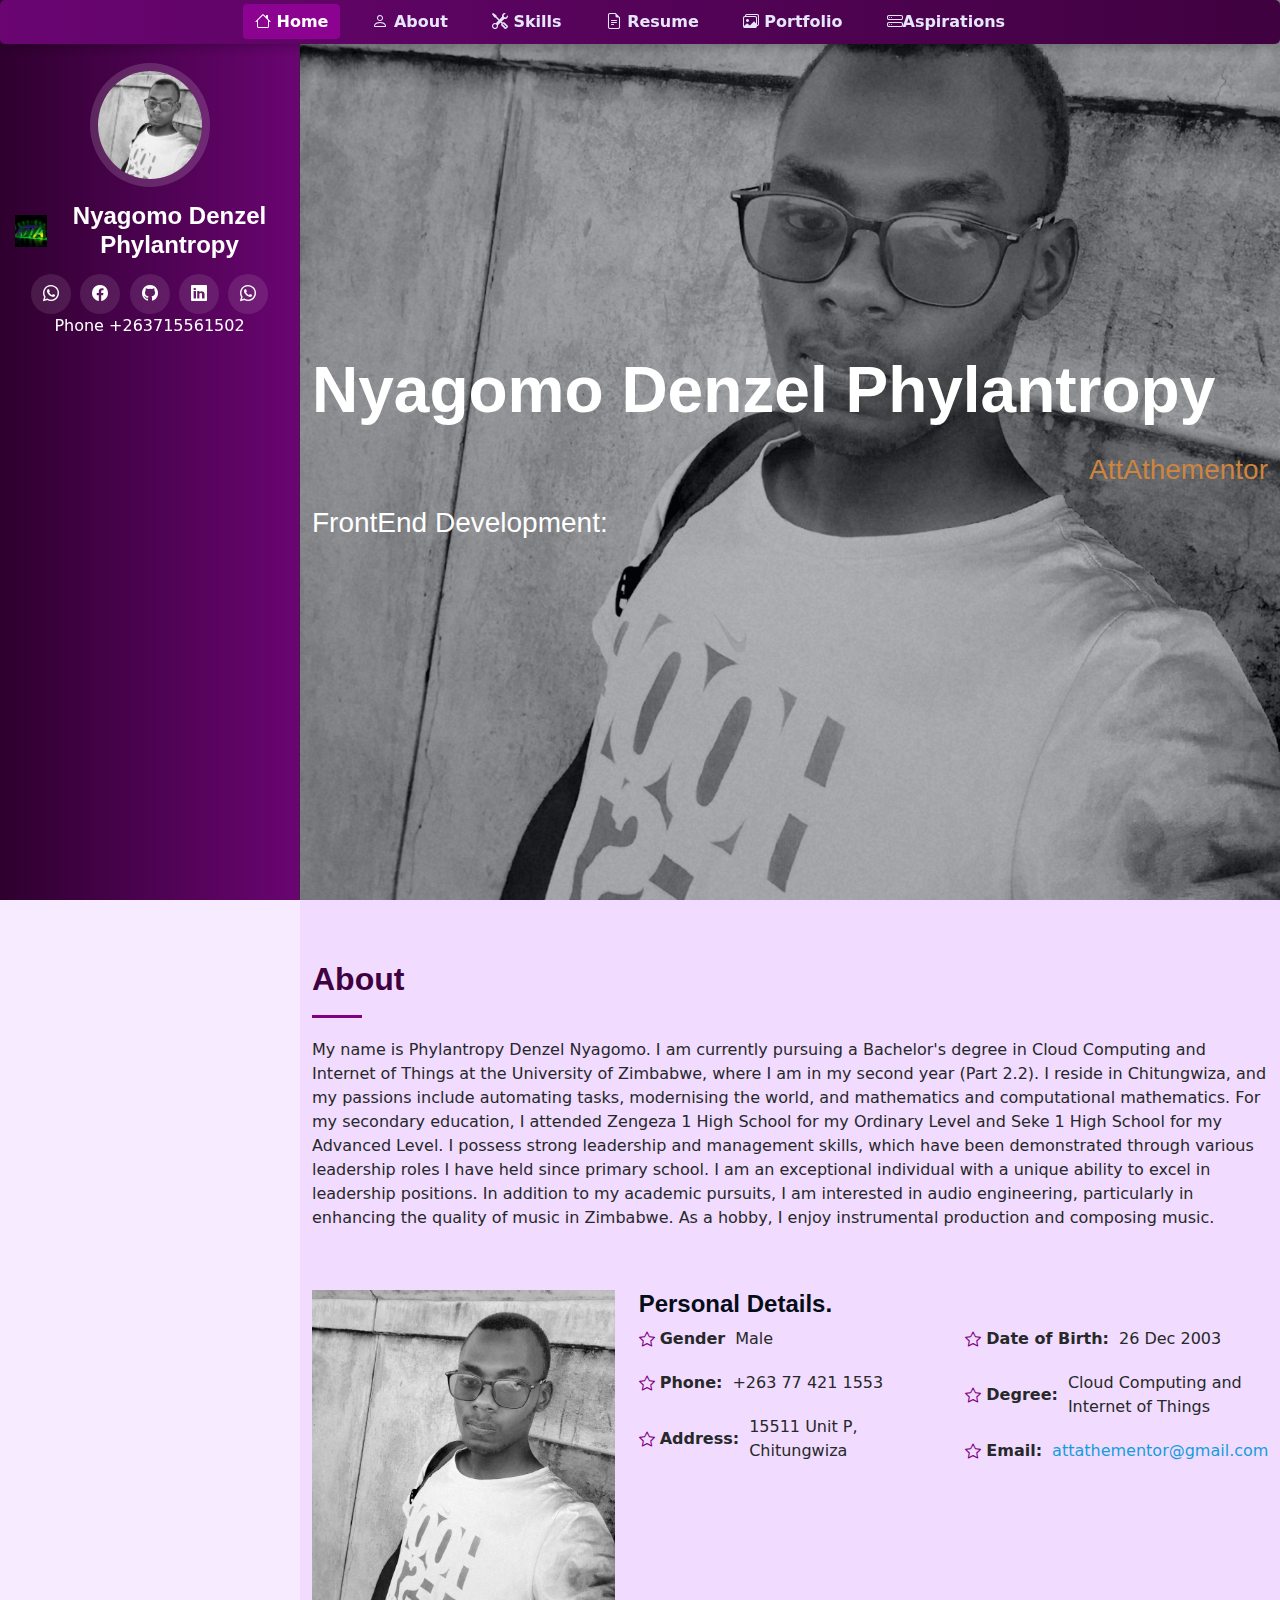
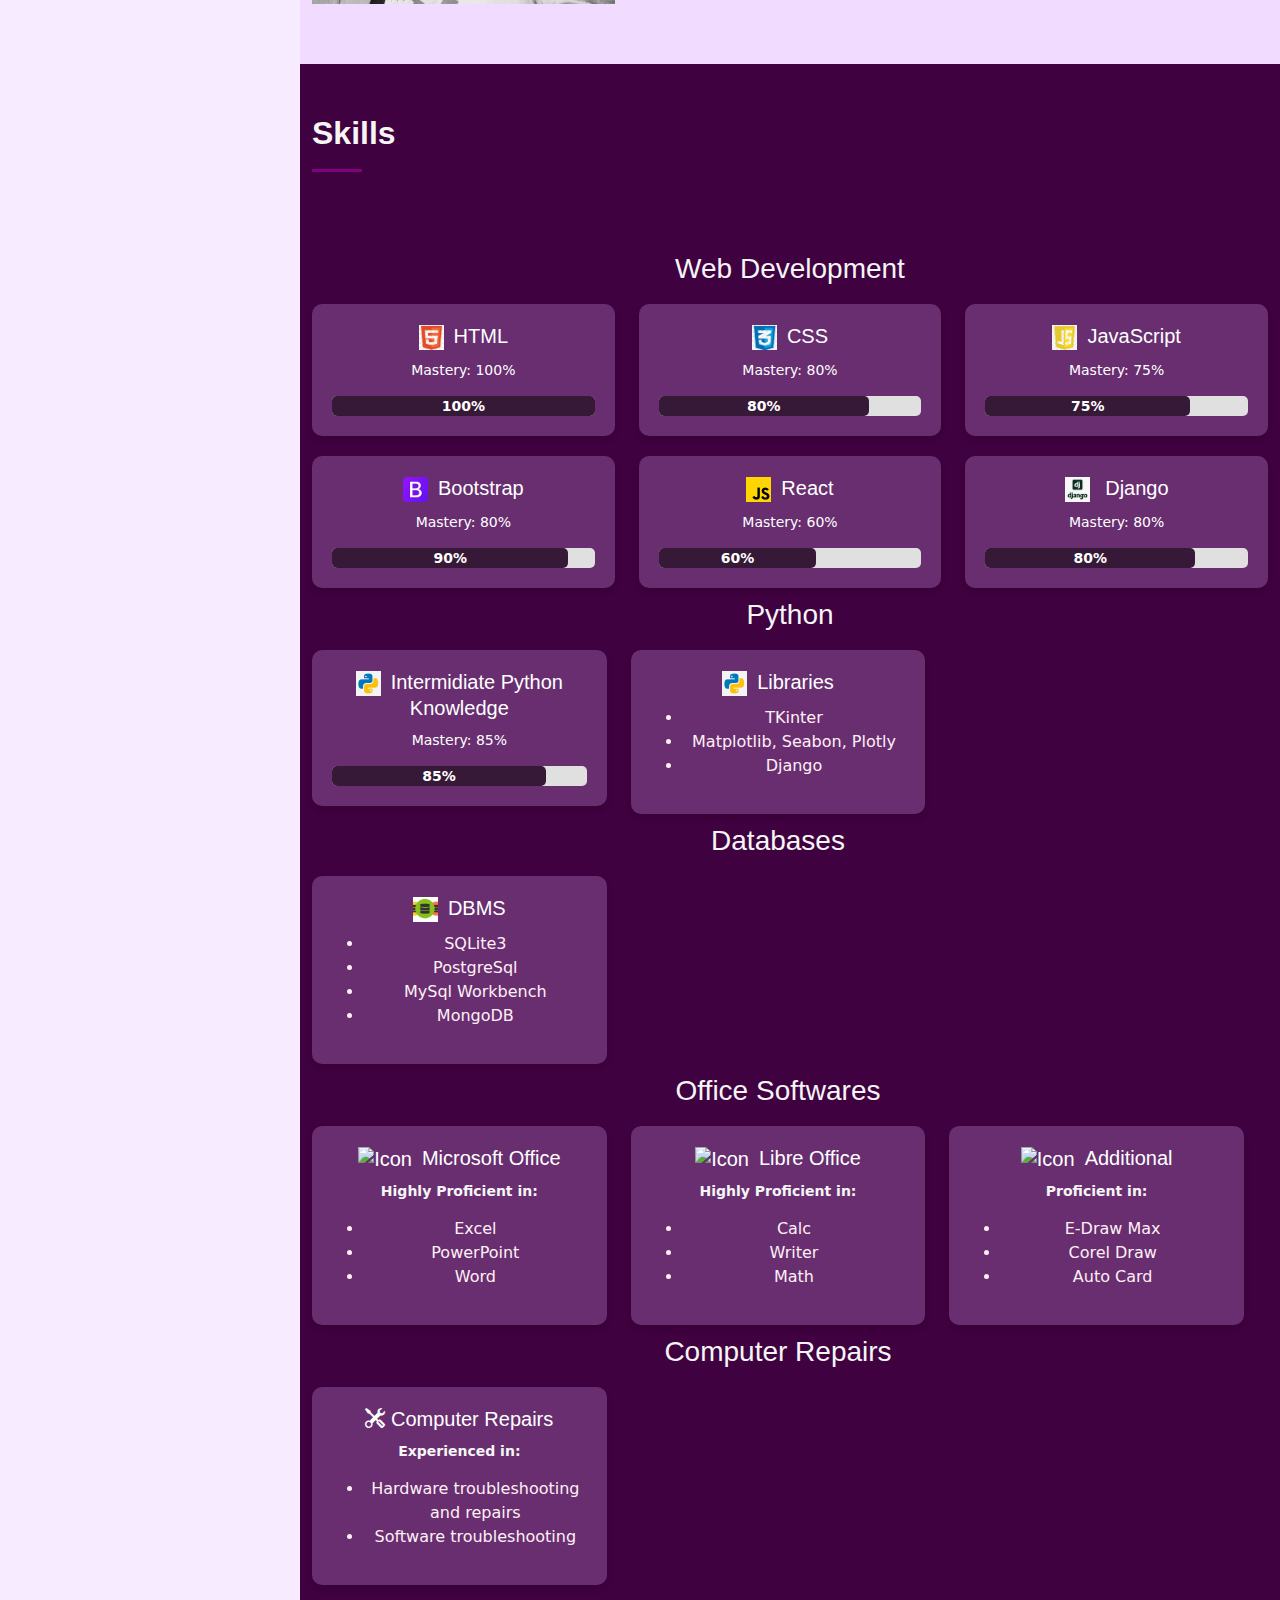
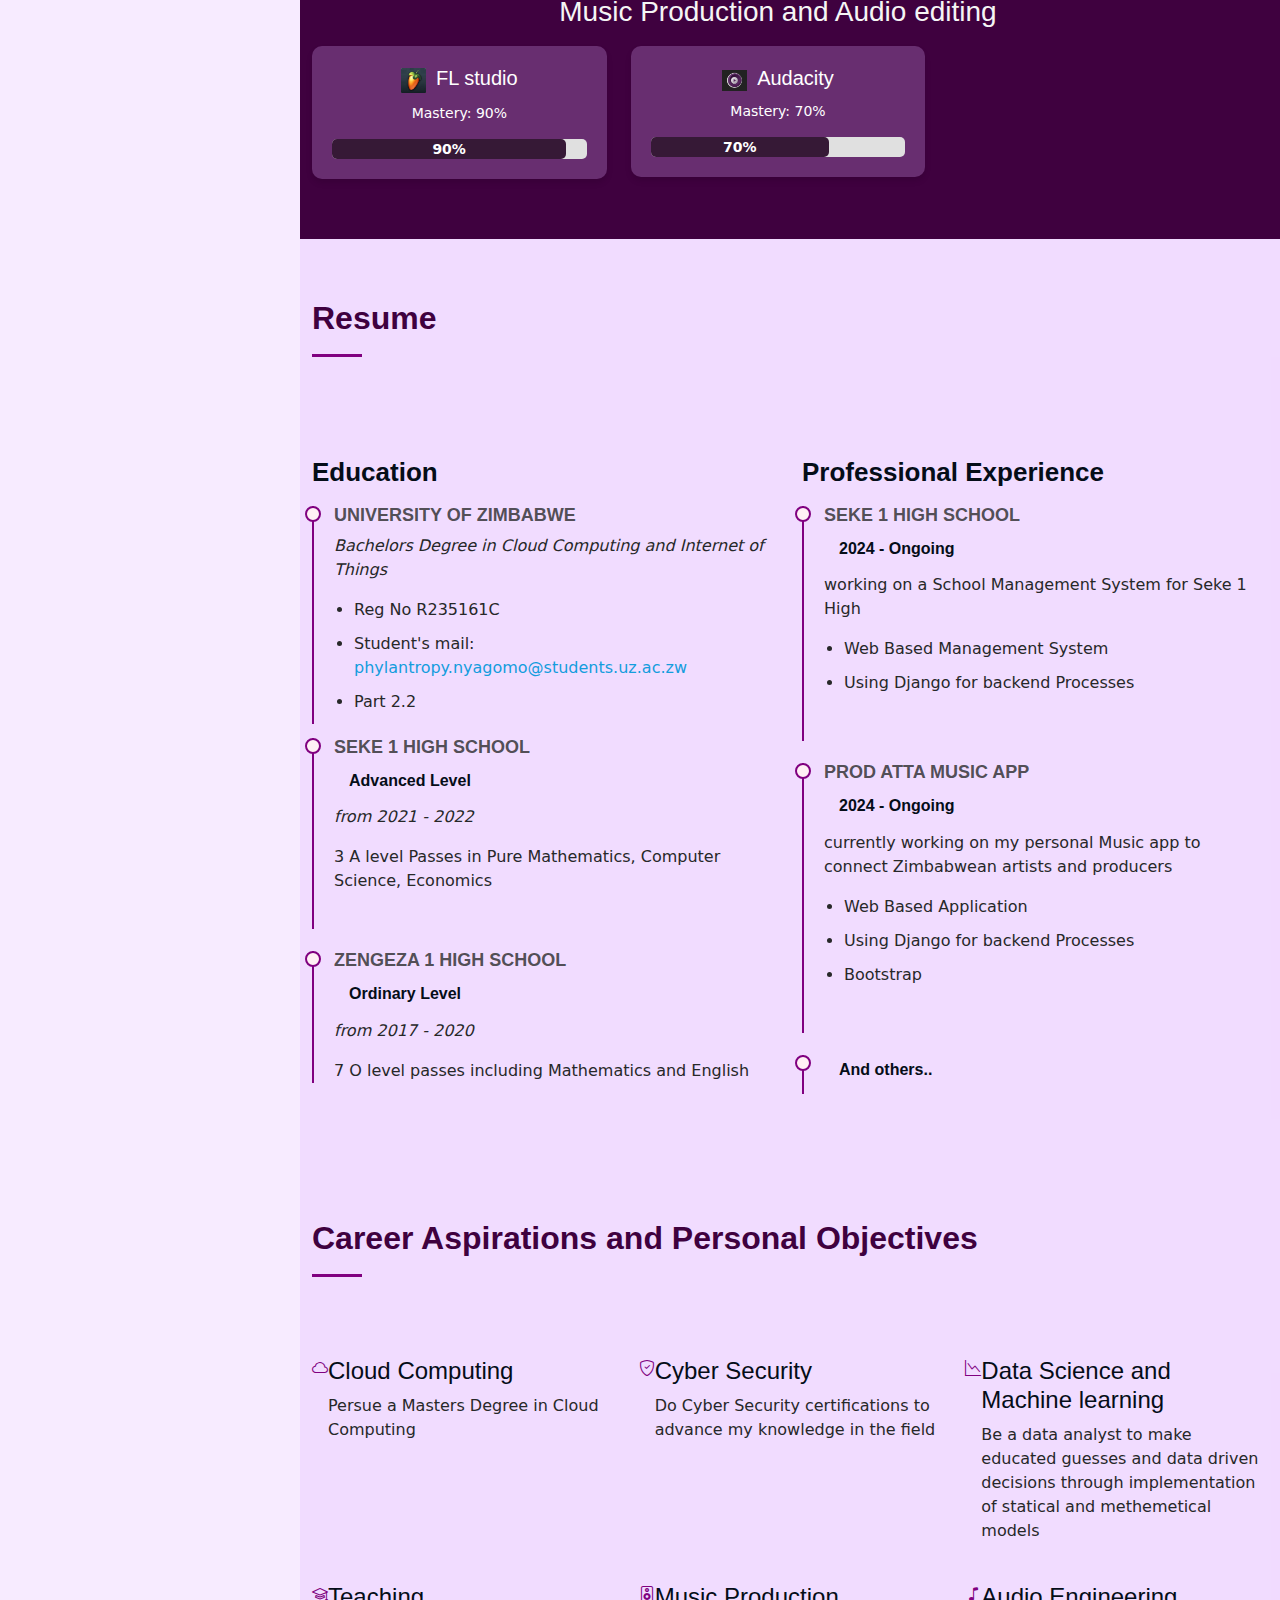
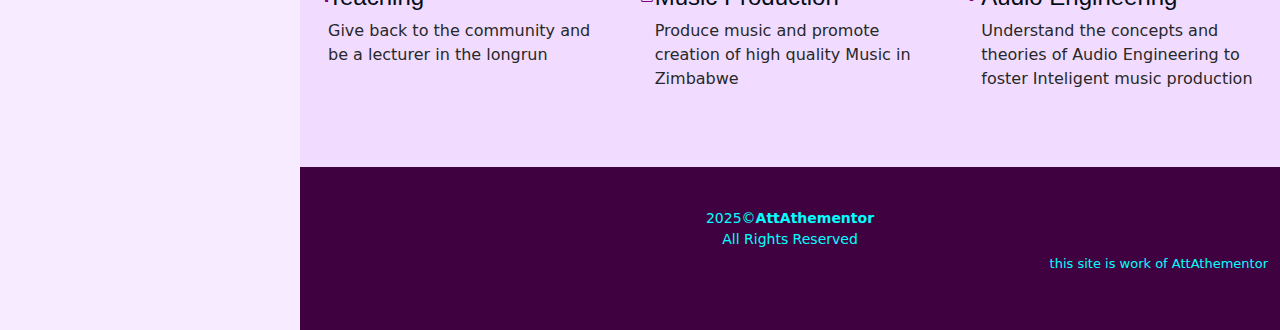
==== index.html @ 4ac1fe13 "Add files via upload" ====
<!DOCTYPE html>
<html lang="en">

<head>
  <meta charset="utf-8">
  <meta content="width=device-width, initial-scale=1.0" name="viewport">
  <title>AttAthementor</title>
  <meta content="" name="description">
  <meta content="" name="keywords">

  <!-- Favicons -->
  <link href="assets/img/favicon.png" rel="icon">
  <link href="assets/img/apple-touch-icon.png" rel="apple-touch-icon">

  
  <!-- Vendor CSS Files -->
  <link href="assets/vendor/bootstrap/css/bootstrap.min.css" rel="stylesheet">
  <link href="assets/vendor/bootstrap-icons/bootstrap-icons.css" rel="stylesheet">
  <link href="assets/vendor/aos/aos.css" rel="stylesheet">
  <link href="assets/vendor/glightbox/css/glightbox.min.css" rel="stylesheet">
  <link href="assets/vendor/swiper/swiper-bundle.min.css" rel="stylesheet">

  <!-- Main CSS File -->
  <link href="assets/css/main.css" rel="stylesheet">
   <link href="assets/css/attaStyle.css" rel="stylesheet"> 

</head>
<nav>
  <nav class="navbar">
    <ul>
        <li><a href="#hero" class="active"><i class="bi bi-house navicon"></i> Home</a></li>
        <li><a href="#about"><i class="bi bi-person navicon"></i> About</a></li>
        <li><a href="#skills"><i class="bi bi-tools"></i> Skills</a></li>
        <li><a href="#resume"><i class="bi bi-file-earmark-text navicon"></i> Resume</a></li>
        <li><a href="#portfolio"><i class="bi bi-images navicon"></i> Portfolio</a></li>
        <li><a href="#goals"><i class="bi bi-hdd-stack navicon"></i>Aspirations</a></li>
    </ul>
</nav>
</nav>
<body class="index-page">

  <header id="header" class="header dark-background d-flex flex-column">
    <br> <br>
    <i class="header-toggle d-xl-none bi bi-list"></i>

    <div class="profile-img">
      <img src="assets/img/my-profile-img.jpg" alt="" class="img-fluid rounded-circle">
    </div>

    <a href="index.html" class="logo d-flex align-items-center justify-content-center">
        <img src="assets/img/logo.png" alt=""> 

      <h1 class="sitename" style="text-align: center;">Nyagomo Denzel Phylantropy</h1>
    </a>

    <div class="social-links text-center">
      <a href="https://wa.me/+263774211553" class="whatsapp"><i class="bi bi-whatsapp"></i></a>
      <a href="#" class="facebook"><i class="bi bi-facebook"></i></a>
      <a href="#" class="github"><i class="bi bi-github"></i></a>
      <a href="#" class="linkedin"><i class="bi bi-linkedin"></i></a>
      <a href="https://wa.me/+263715561502" class="whatsapp"><i class="bi bi-whatsapp"></i></a>
      <p>Phone +263715561502</p>
    </div>

 

  </header>

  <main class="main">

    <!-- Hero Section -->
    <section id="hero" class="hero section dark-background">

      <img src="assets/img/Bg.jpg" alt="" data-aos="fade-in" class="">

      <div class="container" data-aos="fade-up" data-aos-delay="100">
        <h2>Nyagomo Denzel Phylantropy</h2>
        <br><h3 style="text-align:end;"><span id="changeColours"  >AttAthementor</span></h3>
        <div id="skillsContainer"></div>
      </div>

    </section><!-- /Hero Section -->

    <!-- About Section -->
    <section id="about" class="about section">

      <!-- Section Title -->
      <div class="container section-title" data-aos="fade-up">
        <h2>About</h2>
        <span id="myAbout">My name is Phylantropy Denzel Nyagomo. I am currently pursuing a Bachelor's degree in Cloud Computing and Internet of Things at the University of Zimbabwe, where I am in my second year (Part 2.2). I reside in Chitungwiza, and my passions include automating tasks, modernising the world, and mathematics and computational mathematics.
          For my secondary education, I attended Zengeza 1 High School for my Ordinary Level and Seke 1 High School for my Advanced Level. I possess strong leadership and management skills, which have been demonstrated through various leadership roles I have held since primary school. I am an exceptional individual with a unique ability to excel in leadership positions.
          In addition to my academic pursuits, I am interested in audio engineering, particularly in enhancing the quality of music in Zimbabwe. As a hobby, I enjoy  instrumental production and composing music.
        </span>
           
      </div><!-- End Section Title -->

      <div class="container" data-aos="fade-up" data-aos-delay="100">

        <div class="row gy-4 justify-content-center">
          <div class="col-lg-4">
            <img src="assets/img/my-profile-img.jpg" class="img-fluid" alt="">
          </div>
          <div class="col-lg-8 content">
            <h2>Personal Details.</h2>
        
            <div class="row">
              <div class="col-lg-6">
                <ul>
                  <li><i class="bi bi-star"  style="color:purple"></i> <strong>Gender</strong> <span>Male</span></li>
                  <li><i class="bi bi-star"  style="color:purple"></i> <strong>Phone:</strong> <span>+263 77 421 1553</span></li>
                  <li><i class="bi bi-star"  style="color:purple"></i> <strong>Address:</strong> <span>15511 Unit P, Chitungwiza</span></li>
                </ul>
              </div>
              <div class="col-lg-6">
                <ul>
                  <li><i class="bi bi-star"  style="color:purple"></i> <strong>Date of Birth:</strong> <span>26 Dec 2003</span></li>
                  <li><i class="bi bi-star"  style="color:purple"></i> <strong>Degree:</strong> <span>Cloud Computing and Internet of Things</span></li>
                  <li><i class="bi bi-star"  style="color:purple"></i> <strong>Email:</strong> <a href="maiilto:attathementor@gmail.com">attathementor@gmail.com</a></li>
     
                </ul>
              </div>
            </div>

          </div>
        </div>

      </div>

    </section><!-- /About Section -->

    
    <!-- Skills Section -->
    <section id="skills" class="skills section light-background">
      <!-- Section Title -->
      <div class="container section-title">
        <h2>Skills</h2>
      </div>
      
    
      <div class="container skills-content">
        <h3>Web Development</h3>
        <div class="row">
          <div class="col-lg-4">
            <div class="skill-card" data-skill="HTML">
              <h3><img src="assets/img/icon/HTML.png" alt="Icon" class="skill-icon">HTML</h3>
              <p>Mastery: 100%</p>
              <div class="progress-container">
                <div class="progress-bar" style="width: 100%;">
                  <span class="progress-text">100%</span>
                </div>
              </div>
            </div>
          </div>
    
          <div class="col-lg-4">
            <div class="skill-card" data-skill="CSS">
              <h3><img src="assets/img/icon/CSS.png" alt="Icon" class="skill-icon">CSS</h3>
              <p>Mastery: 80%</p>
              <div class="progress-container">
                <div class="progress-bar" style="width: 80%;">
                  <span class="progress-text">80%</span>
                </div>
              </div>
            </div>
          </div>
    
          <div class="col-lg-4">
            <div class="skill-card" data-skill="JavaScript">
              <h3><img src="assets/img/icon/JS WEB.png" alt="Icon" class="skill-icon">JavaScript</h3>
              <p>Mastery: 75%</p>
              <div class="progress-container">
                <div class="progress-bar" style="width: 78%;">
                  <span class="progress-text">75%</span>
                </div>
              </div>
            </div>
          </div>
    

          <div class="col-lg-4">
            <div class="skill-card" data-skill="CSS">
              <h3><img src="assets/img/icon/bootstrap.png" alt="Icon" class="skill-icon">Bootstrap</h3>
              <p>Mastery: 80%</p>
              <div class="progress-container">
                <div class="progress-bar" style="width: 90%;">
                  <span class="progress-text">90%</span>
                </div>
              </div>
            </div>
          </div>
    
          <div class="col-lg-4">
            <div class="skill-card" data-skill="JavaScript">
              <h3><img src="assets/img/icon/Javascript Icons, Logos, Symbols – Free Download PNG, SVG.png" alt="Icon" class="skill-icon">React</h3>
              <p>Mastery: 60%</p>
              <div class="progress-container">
                <div class="progress-bar" style="width: 60%;">
                  <span class="progress-text">60%</span>
                </div>
              </div>
            </div>
          </div>

          <div class="col-lg-4">
            <div class="skill-card" data-skill="CSS">
              <h3><img src="assets/img/icon/Django Icons Sticker.jpg" alt="Icon" class="skill-icon"> Django</h3>
              <p>Mastery: 80%</p>
              <div class="progress-container">
                <div class="progress-bar" style="width: 80%;">
                  <span class="progress-text">80%</span>
                </div>
              </div>
            </div>
          </div>
          <h3>Python</h3>
        <div class="row">
          <div class="col-lg-4">
            <div class="skill-card" data-skill="HTML">
              <h3><img src="assets/img/icon/HD Python Logo Symbol Transparent PNG _ Citypng.png" alt="Icon" class="skill-icon">Intermidiate Python Knowledge</h3>
              <p>Mastery: 85%</p>
              <div class="progress-container">
                <div class="progress-bar" style="width: 84%;">
                  <span class="progress-text">85%</span>
                </div>
              </div>
            </div>
          </div>

          <div class="col-lg-4">
            <div class="skill-card" data-skill="HTML">
              <h3><img src="assets/img/icon/HD Python Logo Symbol Transparent PNG _ Citypng.png" alt="Icon" class="skill-icon">Libraries</h3>
              <ul style="color: lavenderblush;">
                <li>TKinter</li>
                <li>Matplotlib, Seabon, Plotly</li>
                <li>Django</li>
              </ul>
            </div>
          </div>
          <br>
          <h3>Databases</h3>

          <div class="col-lg-4">
            <div class="skill-card" data-skill="HTML">
              <h3><img src="assets/img/icon/Databases, MySQL and PostgreSQL _ TCO Blog.jpg" alt="Icon" class="skill-icon">DBMS</h3>
              <ul style="color: lavenderblush;">
                <li>SQLite3</li>
                <li>PostgreSql</li>
                <li>MySql Workbench</li>
                <li>MongoDB</li>
              </ul>
            </div>
          </div>

          <h3>Office Softwares</h3>

          <div class="col-lg-4">
            <div class="skill-card" data-skill="HTML">
              <h3><img src="assets/img/icon/" alt="Icon" class="skill-icon">Microsoft Office</h3>
              <p style="color:whitesmoke"><strong>Highly Proficient in:</strong></p>
              <ul style="color: lavenderblush;">
                <li>Excel</li>
                <li>PowerPoint</li>
                <li>Word</li>
              </ul>
            </div>
          </div>

          <div class="col-lg-4">
            <div class="skill-card" data-skill="HTML">
              <h3><img src="assets/img/icon/" alt="Icon" class="skill-icon">Libre Office</h3>
              <p style="color:whitesmoke"><strong>Highly Proficient in:</strong></p>
              <ul style="color: lavenderblush;">
                <li>Calc</li>
                <li>Writer</li>
                <li>Math</li>

              </ul>
            </div>
          </div>

          <div class="col-lg-4">
            <div class="skill-card" data-skill="HTML">
              <h3><img src="assets/img/icon/" alt="Icon" class="skill-icon">Additional</h3>
              <p style="color:whitesmoke"><strong>Proficient in:</strong></p>
              <ul style="color: lavenderblush;">
                <li>E-Draw Max</li>
                <li>Corel Draw</li>
                <li>Auto Card</li>

              </ul>
            </div>
          </div>
          <h3>Computer Repairs</h3>

          <div class="col-lg-4">
            <div class="skill-card" data-skill="HTML">
              <h3><i style="color:white" class="bi bi-tools"></i> Computer Repairs</h3>
              <p style="color:whitesmoke"><strong>Experienced in:</strong></p>
              <ul style="color: lavenderblush;">
                <li>Hardware troubleshooting and repairs</li>
                <li>Software troubleshooting </li>
                
              </ul>
            </div>
          </div>

          <h3>Music Production and Audio editing</h3>
    
          <div class="col-lg-4">
            <div class="skill-card" data-skill="JavaScript">
              <h3><img src="assets/img/icon/Fl Studio Icon Png.jpg" alt="Icon" class="skill-icon">FL studio</h3>
              <p>Mastery: 90%</p>
              <div class="progress-container">
                <div class="progress-bar" style="width: 92%;">
                  <span class="progress-text">90%</span>
                </div>
              </div>
            </div>
          </div>
    

          <div class="col-lg-4">
            <div class="skill-card" data-skill="CSS">
              <h3><img src="assets/img/icon/MEDIA ICON.png" alt="Icon" class="skill-icon">Audacity</h3>
              <p>Mastery: 70%</p>
              <div class="progress-container">
                <div class="progress-bar" style="width: 70%;">
                  <span class="progress-text">70%</span>
                </div>
              </div>
            </div>
          </div> <br>
        
         
    
        </div>
      </div>

      
    </section>
     <!-- Resume Section -->
     <section id="resume" class="resume section">

      <!-- Section Title -->
      <div class="container section-title" data-aos="fade-up">
        <h2>Resume</h2>  
      </div><!-- End Section Title -->

      <div class="container">

        <div class="row">

          <div class="col-lg-6" data-aos="fade-up" data-aos-delay="100">
            <h3 class="resume-title">Education</h3>

            <div class="resume-item pb-0">
              <h4>University of Zimbabwe</h4>
              <p><em>Bachelors Degree in Cloud Computing and Internet of Things</em></p>
              <ul>
                <li>Reg No R235161C</li>
                <li>Student's mail: <a href="mailto:phylantropy.nyagomo@students.uz.ac.zw">phylantropy.nyagomo@students.uz.ac.zw</a></li>
                <li>Part 2.2</li>
              </ul>
            </div>

            <div class="resume-item">
              <h4>Seke 1 High School</h4>
              <h5>Advanced Level </h5>
              <p><em>from 2021 - 2022</em></p>
              <p>3 A level Passes in Pure Mathematics, Computer Science, Economics</p>  
            </div>
            <br>
            <div class="resume-item">
              <h4>Zengeza 1 High School</h4>
              <h5>Ordinary Level</h5>
              <p><em>from 2017 - 2020</em></p>
              <p>7 O level passes including Mathematics and English</p>
            </div>



          </div>

          <div class="col-lg-6" data-aos="fade-up" data-aos-delay="200">
            <h3 class="resume-title">Professional Experience</h3>
            <div class="resume-item">
              <h4>Seke 1 High School</h4>
              <h5>2024 - Ongoing</h5>
              <p>working on a School Management System for Seke 1 High </p>
              <ul>
                <li>Web Based Management System</li>
                <li>Using Django for backend Processes</li>
              </ul>
            </div> <br>

            <div class="resume-item">
              <h4>Prod AttA Music App</h4>
              <h5>2024 - Ongoing</h5>
              <p> currently working on my personal Music app to connect Zimbabwean artists and producers</p>
              <ul>
                <li>Web Based Application</li>
                <li>Using Django for backend Processes</li>
                <li>Bootstrap</li>
              </ul>
            </div> <br>
            <div class="resume-item">
              <h5>And others..</h5>
            </div>

          </div>

        </div>

      </div>

    </section><!-- /Resume Section -->

    <!-- Portfolio Section -->
    
        <!-- Missing-->

    <!-- /Portfolio Section -->

    <!-- Future Objectives-->
    <section id="goals" class="goals">

      <!-- Section Title -->
      <div class="container section-title" data-aos="fade-up">
        <h2>Career Aspirations and  Personal Objectives</h2>
      </div><!-- End Section Title -->

      <div class="container">

        <div class="row gy-4">

          <div class="col-lg-4 col-md-6 service-item d-flex" data-aos="fade-up" data-aos-delay="100">
            <div class="icon flex-shrink-0"><i style="color:purple" class="bi bi-cloud"></i></div>
            <div>
              <h4 class="title">Cloud Computing</h4>
              <p class="description">Persue a Masters Degree in Cloud Computing</p>
            </div>
          </div>
          <!-- End Service Item -->

          <div class="col-lg-4 col-md-6 service-item d-flex" data-aos="fade-up" data-aos-delay="200">
            <div class="icon flex-shrink-0"><i style="color:purple" class="bi bi-shield-check"></i></div>
            <div>
              <h4 class="title" class="stretched-link">Cyber Security</h4>
              <p class="description">Do Cyber Security certifications to advance my knowledge in the field</p>
            </div>
          </div><!-- End Service Item -->

          <div class="col-lg-4 col-md-6 service-item d-flex" data-aos="fade-up" data-aos-delay="300">
            <div class="icon flex-shrink-0"><i style="color:purple" class="bi bi-graph-down"></i></div>
            <div>
              <h4 class="title" class="stretched-link">Data Science and Machine learning</h4>
              <p class="description">Be a data analyst to make educated guesses and data driven decisions through implementation of statical and methemetical models</p>
            </div>
          </div><!-- End Service Item -->


          <div class="col-lg-4 col-md-6 service-item d-flex" data-aos="fade-up" data-aos-delay="100">
            <div class="icon flex-shrink-0"><i style="color:purple" class="bi bi-mortarboard" ></i></div>
            <div>
              <h4 class="title">Teaching</h4>
              <p class="description">Give back to the community and be a lecturer in the longrun</p>
            </div>
          </div>
          <!-- End Service Item -->

          <div class="col-lg-4 col-md-6 service-item d-flex" data-aos="fade-up" data-aos-delay="200">
            <div class="icon flex-shrink-0"><i style="color:purple" class="bi bi-speaker"></i></div>
            <div>
              <h4 class="title" class="stretched-link">Music Production</h4>
              <p class="description">Produce music and promote creation of high quality Music in Zimbabwe</p>
            </div>
          </div><!-- End Service Item -->

          <div class="col-lg-4 col-md-6 service-item d-flex" data-aos="fade-up" data-aos-delay="300">
            <div class="icon flex-shrink-0"><i style="color:purple" class="bi bi-music-note"></i></div>
            <div>
              <h4 class="title" class="stretched-link">Audio Engineering </h4>
              <p class="description">Understand the concepts and theories of Audio Engineering to foster Inteligent music production</p>
            </div>
          </div><!-- End Service Item -->
        
        </div>

      </div>

    </section><!-- /Future Objectives-->
  </main>

  <footer id="footer" class="footer position-relative light-background">

    <div class="container">
      <div class="copyright text-center ">
         <p>2025©<strong>AttAthementor</strong> <br><span>All Rights Reserved</span></p>
      </div>
      <div class="credits">
        <p  style="text-align: end;">this site is work of AttAthementor</p>
      </div>
    </div>

  </footer>

  <!-- Scroll Top -->
  <a href="#" id="scroll-top" class="scroll-top d-flex align-items-center justify-content-center " ></a>

  <!-- Preloader -->
  <div id="preloader"></div>

  <!-- Vendor JS Files -->
  <script src="assets/vendor/bootstrap/js/bootstrap.bundle.min.js"></script>
  <script src="assets/vendor/php-email-form/validate.js"></script>
  <script src="assets/vendor/aos/aos.js"></script>
  <script src="assets/vendor/typed.js/typed.umd.js"></script>
  <script src="assets/vendor/purecounter/purecounter_vanilla.js"></script>
  <script src="assets/vendor/waypoints/noframework.waypoints.js"></script>
  <script src="assets/vendor/glightbox/js/glightbox.min.js"></script>
  <script src="assets/vendor/imagesloaded/imagesloaded.pkgd.min.js"></script>
  <script src="assets/vendor/isotope-layout/isotope.pkgd.min.js"></script>
  <script src="assets/vendor/swiper/swiper-bundle.min.js"></script>

  <!-- Main JS File -->
  <script src="assets/js/main.js"></script>
  <script src="assets/js/attaScript.js"></script>
</body>

</html>
---- assets/css/main.css ----
/**
* Template Name: iPortfolio
* Template URL: https://bootstrapmade.com/iportfolio-bootstrap-portfolio-websites-template/
* Updated: Jun 29 2024 with Bootstrap v5.3.3
* Author: BootstrapMade.com
* License: https://bootstrapmade.com/license/
*/

/*--------------------------------------------------------------
# Font & Color Variables
# Help: https://bootstrapmade.com/color-system/
--------------------------------------------------------------*/
/* Fonts */
:root {
  --default-font: "Roboto",  system-ui, -apple-system, "Segoe UI", Roboto, "Helvetica Neue", Arial, "Noto Sans", "Liberation Sans", sans-serif, "Apple Color Emoji", "Segoe UI Emoji", "Segoe UI Symbol", "Noto Color Emoji";
  --heading-font: "Raleway",  sans-serif;
  --nav-font: "Poppins",  sans-serif;
}

/* Global Colors - The following color variables are used throughout the website. Updating them here will change the color scheme of the entire website */
:root { 
  --background-color: #dfb0ff42; /* Background color for the entire website, including individual sections */
  --default-color: #272829; /* Default color used for the majority of the text content across the entire website */
  --heading-color: #050d18; /* Color for headings, subheadings and title throughout the website */
  --accent-color: #149ddd; /* Accent color that represents your brand on the website. It's used for buttons, links, and other elements that need to stand out */
  --surface-color: #ffffff; /* The surface color is used as a background of boxed elements within sections, such as cards, icon boxes, or other elements that require a visual separation from the global background. */
  --contrast-color: #ffffff; /* Contrast color for text, ensuring readability against backgrounds of accent, heading, or default colors. */
}

/* Nav Menu Colors - The following color variables are used specifically for the navigation menu. They are separate from the global colors to allow for more customization options */
:root {
  --nav-color: #a8a9b4;  /* The default color of the main navmenu links */
  --nav-hover-color: #ffffff; /* Applied to main navmenu links when they are hovered over or active */
  --nav-mobile-background-color: #040b14; /* Used as the background color for mobile navigation menu */
  --nav-dropdown-background-color: #040b14; /* Used as the background color for dropdown items that appear when hovering over primary navigation items */
  --nav-dropdown-color: #a8a9b4; /* Used for navigation links of the dropdown items in the navigation menu. */
  --nav-dropdown-hover-color: #ffffff; /* Similar to --nav-hover-color, this color is applied to dropdown navigation links when they are hovered over. */
}

/* Color Presets - These classes override global colors when applied to any section or element, providing reuse of the sam color scheme. */

.light-background {
  --background-color: #f4fafd;
  --surface-color: #ffffff;
}

.dark-background {
  --background-color: #040b14;
  --default-color: #ffffff;
  --heading-color: #ffffff;
  --surface-color: #151f2b;
  --contrast-color: #ffffff;
}

/* Smooth scroll */
:root {
  scroll-behavior: smooth;
}

/*--------------------------------------------------------------
# General Styling & Shared Classes
--------------------------------------------------------------*/
body {
  color: var(--default-color);
  background-color: var(--background-color);
  font-family: var(--default-font);
}

a {
  color: var(--accent-color);
  text-decoration: none;
  transition: 0.3s;
}

a:hover {
  color: color-mix(in srgb, var(--accent-color), transparent 25%);
  text-decoration: none;
}

h1,
h2,
h3,
h4,
h5,
h6 {
  color: var(--heading-color);
  font-family: var(--heading-font);
}

/* PHP Email Form Messages
------------------------------*/
.php-email-form .error-message {
  display: none;
  background: #df1529;
  color: #ffffff;
  text-align: left;
  padding: 15px;
  margin-bottom: 24px;
  font-weight: 600;
}

.php-email-form .sent-message {
  display: none;
  color: #ffffff;
  background: #059652;
  text-align: center;
  padding: 15px;
  margin-bottom: 24px;
  font-weight: 600;
}

.php-email-form .loading {
  display: none;
  background: var(--surface-color);
  text-align: center;
  padding: 15px;
  margin-bottom: 24px;
}

.php-email-form .loading:before {
  content: "";
  display: inline-block;
  border-radius: 50%;
  width: 24px;
  height: 24px;
  margin: 0 10px -6px 0;
  border: 3px solid var(--accent-color);
  border-top-color: var(--surface-color);
  animation: php-email-form-loading 1s linear infinite;
}

@keyframes php-email-form-loading {
  0% {
    transform: rotate(0deg);
  }

  100% {
    transform: rotate(360deg);
  }
}

/*--------------------------------------------------------------
# Global Header
--------------------------------------------------------------*/
.header {
  color: var(--default-color);
  background: linear-gradient(to left, #6a0572,  #2e002e);
  position: fixed;
  top: 0;
  left: 0;
  bottom: 0;
  padding: 0 15px;
  width: 300px;
  transition: all ease-in-out 0.3s;
  overflow-y: auto;
  z-index: 997;
  border-right: 1px solid color-mix(in srgb, var(--default-color), transparent 90%);
}

.header .profile-img img {
  margin: 15px auto;
  display: block;
  width: 120px;
  border: 8px solid color-mix(in srgb, var(--default-color), transparent 85%);
}

.header .logo {
  line-height: 1;
  margin-bottom: 15px;
}

.header .logo img {
  max-height: 32px;
  margin-right: 8px;
}

.header .logo h1 {
  font-size: 24px;
  margin: 0;
  font-weight: 700;
  color: var(--heading-color);
}

.header .social-links {
  margin: 0 0 20px 0;
}

.header .social-links a {
  font-size: 16px;
  display: inline-flex;
  align-items: center;
  justify-content: center;
  background: color-mix(in srgb, var(--default-color), transparent 90%);
  color: var(--default-color);
  margin: 0 2px;
  border-radius: 50%;
  text-align: center;
  width: 40px;
  height: 40px;
  transition: 0.3s;
}

.header .social-links a:hover {
  color: var(--contrast-color);
  background: var(--accent-color);
}

@media (min-width: 1200px) {

  .header~main,
  .header~#footer {
    margin-left: 300px;
  }
}

@media (max-width: 1199px) {
  .header {
    left: -100%;
  }
}

.header.header-show {
  left: 0;
}

.header .header-toggle {
  color: var(--contrast-color);
  background-color: var(--accent-color);
  font-size: 22px;
  display: flex;
  align-items: center;
  justify-content: center;
  width: 40px;
  height: 40px;
  border-radius: 50%;
  cursor: pointer;
  position: fixed;
  top: 15px;
  right: 15px;
  z-index: 9999;
  transition: background-color 0.3s;
}

.header .header-toggle:hover {
  color: var(--contrast-color);
  background-color: color-mix(in srgb, var(--accent-color) 90%, white 15%);
}

/*--------------------------------------------------------------
# Navigation Menu
--------------------------------------------------------------*/
.mobile-nav-toggle {
  display: none;
}

.navmenu {
  padding: 0;
  z-index: 9997;
}

.navmenu ul {
  list-style: none;
  padding: 0 0 20px 0;
  margin: 0;
}

.navmenu a,
.navmenu a:focus {
  color: var(--nav-color);
  padding: 15px 10px;
  font-family: var(--nav-font);
  font-size: 16px;
  font-weight: 400;
  display: flex;
  align-items: center;
  white-space: nowrap;
  transition: 0.3s;
  width: 100%;
}

.navmenu a .navicon,
.navmenu a:focus .navicon {
  font-size: 20px;
  margin-right: 10px;
}

.navmenu a .toggle-dropdown,
.navmenu a:focus .toggle-dropdown {
  font-size: 12px;
  line-height: 0;
  margin-left: auto;
  width: 30px;
  height: 30px;
  display: flex;
  align-items: center;
  justify-content: center;
  border-radius: 50%;
  transition: 0.3s;
  flex-shrink: 0;
  background-color: color-mix(in srgb, var(--accent-color), transparent 90%);
}

.navmenu a .toggle-dropdown:hover,
.navmenu a:focus .toggle-dropdown:hover {
  background-color: var(--accent-color);
  color: var(--contrast-color);
}

.navmenu a:hover,
.navmenu .active,
.navmenu .active:focus {
  color: var(--nav-hover-color);
}

.navmenu a:hover .navicon,
.navmenu .active .navicon,
.navmenu .active:focus .navicon {
  color: var(--accent-color);
}

.navmenu .active .toggle-dropdown,
.navmenu .active:focus .toggle-dropdown {
  background-color: var(--accent-color);
  color: var(--contrast-color);
  transform: rotate(180deg);
}

.navmenu .dropdown {
  display: block;
}

.navmenu .dropdown a,
.navmenu .dropdown a:focus {
  color: --nav-dropdown-color;
}

.navmenu .dropdown a:hover,
.navmenu .dropdown .active,
.navmenu .dropdown .active:focus {
  color: var(--nav-dropdown-hover-color);
}

.navmenu .dropdown ul {
  position: static;
  display: none;
  z-index: 99;
  padding: 5px 10px;
  margin: 5px 10px;
  background-color: var(--nav-dropdown-background-color);
  border: 1px solid color-mix(in srgb, var(--default-color), transparent 90%);
  box-shadow: none;
  transition: all 0.5s ease-in-out;
}

.navmenu .dropdown ul ul {
  background-color: rgba(33, 37, 41, 0.1);
}

.navmenu .dropdown>.dropdown-active {
  display: block;
  background-color: rgba(33, 37, 41, 0.03);
}

/*--------------------------------------------------------------
# Global Footer
--------------------------------------------------------------*/
.footer {
  color: cyan;
  background-color: #3f013f;
  font-size: 14px;
  padding: 40px 0;
  position: relative;
  border-top: 1px solid color-mix(in srgb, var(--default-color), transparent 90%);
}

.footer .copyright p {
  margin-bottom: 0;
}

.footer .credits {
  margin-top: 4px;
  font-size: 13px;
  text-align: center;
}

/*--------------------------------------------------------------
# Preloader
--------------------------------------------------------------*/
#preloader {
  position: fixed;
  inset: 0;
  z-index: 999999;
  overflow: hidden;
  background: var(--background-color);
  transition: all 0.6s ease-out;
}

#preloader:before {
  content: "";
  position: fixed;
  top: calc(50% - 30px);
  left: calc(50% - 30px);
  border: 6px solid #ffffff;
  border-color: var(--accent-color) transparent var(--accent-color) transparent;
  border-radius: 50%;
  width: 60px;
  height: 60px;
  animation: animate-preloader 1.5s linear infinite;
}

@keyframes animate-preloader {
  0% {
    transform: rotate(0deg);
  }

  100% {
    transform: rotate(360deg);
  }
}

/*--------------------------------------------------------------
# Scroll Top Button
--------------------------------------------------------------*/
.scroll-top {
  position: fixed;
  visibility: hidden;
  opacity: 0;
  right: 15px;
  bottom: -15px;
  z-index: 99999;
  background-color: var(--accent-color);
  width: 44px;
  height: 44px;
  border-radius: 50px;
  transition: all 0.4s;
}

.scroll-top i {
  font-size: 24px;
  color: var(--contrast-color);
  line-height: 0;
}

.scroll-top:hover {
  background-color: color-mix(in srgb, var(--accent-color), transparent 20%);
  color: var(--contrast-color);
}

.scroll-top.active {
  visibility: hidden;
  opacity: 1;
  bottom: 15px;
}

/*--------------------------------------------------------------
# Disable aos animation delay on mobile devices
--------------------------------------------------------------*/
@media screen and (max-width: 768px) {
  [data-aos-delay] {
    transition-delay: 0 !important;
  }
}

/*--------------------------------------------------------------
# Global Page Titles & Breadcrumbs
--------------------------------------------------------------*/
.page-title {
  color: var(--default-color);
  background-color: var(--background-color);
  padding: 25px 0;
  position: relative;
}

.page-title h1 {
  font-size: 24px;
  font-weight: 700;
}

.page-title .breadcrumbs ol {
  display: flex;
  flex-wrap: wrap;
  list-style: none;
  padding: 0;
  margin: 0;
  font-size: 14px;
  font-weight: 400;
}

.page-title .breadcrumbs ol li+li {
  padding-left: 10px;
}

.page-title .breadcrumbs ol li+li::before {
  content: "/";
  display: inline-block;
  padding-right: 10px;
  color: color-mix(in srgb, var(--default-color), transparent 70%);
}

/*--------------------------------------------------------------
# Global Sections
--------------------------------------------------------------*/
section,
.section {
  color: var(--default-color);
  background-color: var(--background-color);
  padding: 60px 0;
  overflow: clip;
}

/*--------------------------------------------------------------
# Global Section Titles
--------------------------------------------------------------*/
.section-title {
  padding-bottom: 60px;
  position: relative;
}

.section-title h2 {
  font-size: 32px;
  font-weight: 700;
  margin-bottom: 20px;
  padding-bottom: 20px;
  position: relative;
}

.section-title h2:after {
  content: "";
  position: absolute;
  display: block;
  width: 50px;
  height: 3px;
  background: purple;
  left: 0;
  bottom: 0;
}

.section-title p {
  margin-bottom: 0;
}

/*--------------------------------------------------------------
# Hero Section
--------------------------------------------------------------*/
.hero {
  width: 100%;
  min-height: 100vh;
  position: relative;
  padding: 80px 0;
  display: flex;
  align-items: center;
  justify-content: center;
}

.hero img {
  position: absolute;
  inset: 0;
  display: block;
  width: 100%;
  height: 100%;
  object-fit: cover;
  z-index: 1;
}

.hero:before {
  content: "";
  background: color-mix(in srgb, var(--background-color), transparent 70%);
  position: absolute;
  inset: 0;
  z-index: 2;
}

.hero .container {
  position: relative;
  z-index: 3;
}

.hero h2 {
  margin: 0;
  font-size: 64px;
  font-weight: 700;
}

.hero p {
  margin: 5px 0 0 0;
  font-size: 26px;
}

.hero p span {
  letter-spacing: 1px;
  border-bottom: 2px solid var(--accent-color);
}

.hero .social-links {
  margin-top: 25px;
}

.hero .social-links a {
  font-size: 24px;
  display: inline-block;
  color: color-mix(in srgb, var(--default-color), transparent 50%);
  line-height: 1;
  margin-right: 20px;
  transition: 0.3s;
}

.hero .social-links a:hover {
  color: var(--accent-color);
}

@media (max-width: 768px) {
  .hero h2 {
    font-size: 32px;
  }

  .hero p {
    font-size: 20px;
  }
}

/*--------------------------------------------------------------
# About Section
--------------------------------------------------------------*/
.about .content h2 {
  font-weight: 700;
  font-size: 24px;
}

.about .content ul {
  list-style: none;
  padding: 0;
}

.about .content ul li {
  margin-bottom: 20px;
  display: flex;
  align-items: center;
}

.about .content ul strong {
  margin-right: 10px;
}

.about .content ul i {
  font-size: 16px;
  margin-right: 5px;
  color: var(--accent-color);
  line-height: 0;
}

/*--------------------------------------------------------------
# Stats Section
--------------------------------------------------------------*/
.stats .stats-item {
  padding: 30px;
  width: 100%;
}

.stats .stats-item i {
  color: var(--accent-color);
  display: block;
  font-size: 44px;
  float: left;
  line-height: 0;
}

.stats .stats-item .purecounter {
  color: var(--heading-color);
  font-size: 48px;
  line-height: 40px;
  display: block;
  font-weight: 700;
  margin-left: 60px;
}

.stats .stats-item p {
  color: color-mix(in srgb, var(--default-color), transparent 40%);
  padding: 15px 0 0 0;
  margin: 0 0 0 60px;
  font-family: var(--heading-font);
  font-size: 14px;
}

/*--------------------------------------------------------------
# Skills Section
--------------------------------------------------------------*/

/*--------------------------------------------------------------
# Resume Section
--------------------------------------------------------------*/
.resume .resume-title {
  color: var(--heading-color);
  font-size: 26px;
  font-weight: 700;
  margin-top: 20px;
  margin-bottom: 20px;
}

.resume .resume-item {
  padding: 0 0 20px 20px;
  margin-top: -2px;
  border-left: 2px solid purple;
  position: relative;
}

.resume .resume-item h4 {
  line-height: 18px;
  font-size: 18px;
  font-weight: 600;
  text-transform: uppercase;
  color: color-mix(in srgb, var(--default-color), transparent 20%);
  margin-bottom: 10px;
}

.resume .resume-item h5 {
  font-size: 16px;
  padding: 5px 15px;
  display: inline-block;
  font-weight: 600;
  margin-bottom: 10px;
}

.resume .resume-item ul {
  padding-left: 20px;
}

.resume .resume-item ul li {
  padding-bottom: 10px;
}

.resume .resume-item:last-child {
  padding-bottom: 0;
}

.resume .resume-item::before {
  content: "";
  position: absolute;
  width: 16px;
  height: 16px;
  border-radius: 50px;
  left: -9px;
  top: 0;
  background: lavenderblush;
  border: 2px solid purple;
}

/*--------------------------------------------------------------
# Portfolio Section
--------------------------------------------------------------*/
.portfolio .portfolio-filters {
  padding: 0;
  margin: 0 auto 20px auto;
  list-style: none;
  text-align: center;
}

.portfolio .portfolio-filters li {
  cursor: pointer;
  display: inline-block;
  padding: 0;
  font-size: 14px;
  font-weight: 400;
  margin: 0 10px;
  line-height: 1;
  text-transform: uppercase;
  margin-bottom: 10px;
  transition: all 0.3s ease-in-out;
}

.portfolio .portfolio-filters li:hover,
.portfolio .portfolio-filters li.filter-active {
  color: var(--accent-color);
}

.portfolio .portfolio-filters li:first-child {
  margin-left: 0;
}

.portfolio .portfolio-filters li:last-child {
  margin-right: 0;
}

@media (max-width: 575px) {
  .portfolio .portfolio-filters li {
    font-size: 14px;
    margin: 0 5px;
  }
}

.portfolio .portfolio-content {
  position: relative;
  overflow: hidden;
}

.portfolio .portfolio-content img {
  transition: 0.3s;
}

.portfolio .portfolio-content .portfolio-info {
  opacity: 0;
  position: absolute;
  inset: 0;
  z-index: 3;
  transition: all ease-in-out 0.3s;
  background: rgba(0, 0, 0, 0.6);
  padding: 15px;
}

.portfolio .portfolio-content .portfolio-info h4 {
  font-size: 14px;
  padding: 5px 10px;
  font-weight: 400;
  color: #ffffff;
  display: inline-block;
  background-color: var(--accent-color);
}

.portfolio .portfolio-content .portfolio-info p {
  position: absolute;
  bottom: 10px;
  text-align: center;
  display: inline-block;
  left: 0;
  right: 0;
  font-size: 16px;
  font-weight: 600;
  color: rgba(255, 255, 255, 0.8);
}

.portfolio .portfolio-content .portfolio-info .preview-link,
.portfolio .portfolio-content .portfolio-info .details-link {
  position: absolute;
  left: calc(50% - 40px);
  font-size: 26px;
  top: calc(50% - 14px);
  color: #fff;
  transition: 0.3s;
  line-height: 1.2;
}

.portfolio .portfolio-content .portfolio-info .preview-link:hover,
.portfolio .portfolio-content .portfolio-info .details-link:hover {
  color: var(--accent-color);
}

.portfolio .portfolio-content .portfolio-info .details-link {
  left: 50%;
  font-size: 34px;
  line-height: 0;
}

.portfolio .portfolio-content:hover .portfolio-info {
  opacity: 1;
}

.portfolio .portfolio-content:hover img {
  transform: scale(1.1);
}

/*--------------------------------------------------------------
# Services Section
--------------------------------------------------------------*/
.services .service-item {
  position: relative;
}

.services .service-item .icon {
  background: var(--accent-color);
  display: flex;
  align-items: center;
  justify-content: center;
  width: 54px;
  height: 54px;
  border-radius: 50%;
  transition: 0.5s;
  border: 1px solid var(--accent-color);
  margin-right: 20px;
}

.services .service-item .icon i {
  color: var(--contrast-color);
  font-size: 24px;
  line-height: 0;
}

.service-item:hover{
  transform: scale(1.05);
  box-shadow: 0 4px 8px rgba(0, 0, 0, 0.5);
}

.services .service-item:hover .icon i {
  color: var(--accent-color);
}

.services .service-item .title {
  font-weight: 700;
  margin-bottom: 15px;
  font-size: 18px;
}

.services .service-item .title a {
  color: var(--heading-color);
}

.services .service-item .title a:hover {
  color: var(--accent-color);
}

.services .service-item .description {
  line-height: 24px;
  font-size: 14px;
}

/*}

/*--------------------------------------------------------------
# Contact Section
--------------------------------------------------------------*/
.contact .info-wrap {
  background-color: var(--surface-color);
  box-shadow: 0px 0px 20px rgba(0, 0, 0, 0.1);
  padding: 30px;
}

@media (max-width: 575px) {
  .contact .info-wrap {
    padding: 20px;
  }
}

.contact .info-item {
  margin-bottom: 40px;
}

.contact .info-item i {
  font-size: 20px;
  color: var(--accent-color);
  background: color-mix(in srgb, var(--accent-color), transparent 92%);
  width: 44px;
  height: 44px;
  display: flex;
  justify-content: center;
  align-items: center;
  border-radius: 50px;
  transition: all 0.3s ease-in-out;
  margin-right: 15px;
}

.contact .info-item h3 {
  padding: 0;
  font-size: 18px;
  font-weight: 700;
  margin-bottom: 5px;
}

.contact .info-item p {
  padding: 0;
  margin-bottom: 0;
  font-size: 14px;
}

.contact .info-item:hover i {
  background: var(--accent-color);
  color: var(--contrast-color);
}

.contact .php-email-form {
  background-color: var(--surface-color);
  height: 100%;
  padding: 30px;
  box-shadow: 0px 0px 20px rgba(0, 0, 0, 0.1);
}

@media (max-width: 575px) {
  .contact .php-email-form {
    padding: 20px;
  }
}

.contact .php-email-form input[type=text],
.contact .php-email-form input[type=email],
.contact .php-email-form textarea {
  font-size: 14px;
  padding: 10px 15px;
  box-shadow: none;
  border-radius: 0;
  color: var(--default-color);
  background-color: var(--surface-color);
  border-color: color-mix(in srgb, var(--default-color), transparent 80%);
}

.contact .php-email-form input[type=text]:focus,
.contact .php-email-form input[type=email]:focus,
.contact .php-email-form textarea:focus {
  border-color: var(--accent-color);
}

.contact .php-email-form input[type=text]::placeholder,
.contact .php-email-form input[type=email]::placeholder,
.contact .php-email-form textarea::placeholder {
  color: color-mix(in srgb, var(--default-color), transparent 70%);
}

.contact .php-email-form button[type=submit] {
  color: var(--contrast-color);
  background: var(--accent-color);
  border: 0;
  padding: 10px 30px;
  transition: 0.4s;
  border-radius: 50px;
}

.contact .php-email-form button[type=submit]:hover {
  background: color-mix(in srgb, var(--accent-color), transparent 25%);
}

/*--------------------------------------------------------------
# Portfolio Details Section
--------------------------------------------------------------*/
.portfolio-details .portfolio-details-slider img {
  width: 100%;
}

.portfolio-details .portfolio-details-slider .swiper-pagination {
  margin-top: 20px;
  position: relative;
}

.portfolio-details .portfolio-details-slider .swiper-pagination .swiper-pagination-bullet {
  width: 12px;
  height: 12px;
  background-color: color-mix(in srgb, var(--default-color), transparent 85%);
  opacity: 1;
}

.portfolio-details .portfolio-details-slider .swiper-pagination .swiper-pagination-bullet-active {
  background-color: var(--accent-color);
}

.portfolio-details .portfolio-info {
  padding: 30px;
  box-shadow: 0px 0 30px rgba(0, 0, 0, 0.1);
}

.portfolio-details .portfolio-info h3 {
  font-size: 22px;
  font-weight: 700;
  margin-bottom: 20px;
  padding-bottom: 20px;
  border-bottom: 1px solid color-mix(in srgb, var(--default-color), transparent 85%);
}

.portfolio-details .portfolio-info ul {
  list-style: none;
  padding: 0;
  font-size: 15px;
}

.portfolio-details .portfolio-info ul li+li {
  margin-top: 10px;
}

.portfolio-details .portfolio-description {
  padding-top: 30px;
}

.portfolio-details .portfolio-description h2 {
  font-size: 26px;
  font-weight: 700;
  margin-bottom: 20px;
}

.portfolio-details .portfolio-description p {
  padding: 0;
  color: color-mix(in srgb, var(--default-color), transparent 30%);
}

/*--------------------------------------------------------------
# Service Details Section
--------------------------------------------------------------*/
---- assets/css/attaStyle.css ----
/* ==================Navbar Styling===================================*/
.navbar {
  background: linear-gradient(to right, #6a0572, #3f013f);
  padding: 10px 20px;
  border-radius: 5px;
  display: flex;
  justify-content: center;
  position: fixed;
  width: 100%;
  top: 0;
  z-index: 1000;
  box-shadow: 0 4px 8px rgba(0, 0, 0, 0.2);
  animation: gradientShift 5s infinite alternate; /* Color shift animation */
}

/* Navbar Gradient Animation */
@keyframes gradientShift {
  0% { background: linear-gradient(to right, #6a0572, #3f013f); }
  50% { background: linear-gradient(to right, #9933cc, #4a014a); }
  100% { background: linear-gradient(to right, #a73ea7, #5c0160); }
}

.navbar ul {
  list-style: none;
  margin: 0;
  padding: 0;
  display: flex;
  align-items: center;
}

.navbar ul li {
  position: relative;
  margin-right: 20px;
}

.navbar ul li a {
  color: lavender;
  text-decoration: none;
  font-size: 16px;
  font-weight: bold;
  padding: 8px 12px;
  transition: background-color 0.3s, color 0.3s, transform 0.2s;
  border-radius: 4px;
}

/* Hover Effects */
.navbar ul li a:hover,
.navbar ul li a.active {
  background-color: #8c0391;
  color: #ffffff;
  transform: scale(1.1);
}

/* Dropdown Menu */
.dropdown:hover .dropdown-menu {
  display: block;
}

.dropdown-menu {
  display: none;
  position: absolute;
  top: 100%;
  left: 0;
  background: linear-gradient(to right, #6a0572, #3f013f);
  border-radius: 5px;
  padding: 10px 0;
  box-shadow: 0 4px 8px rgba(0, 0, 0, 0.1);
  animation: dropdownShift 5s infinite alternate;
}

/* Dropdown Menu Animation */
@keyframes dropdownShift {
  0% { background: linear-gradient(to right, #6a0572, #3f013f); }
  50% { background: linear-gradient(to right, #9933cc, #4a014a); }
  100% { background: linear-gradient(to right, #a73ea7, #5c0160); }
}

.dropdown-menu li {
  margin: 0;
}

.dropdown-menu li a {
  display: block;
  padding: 8px 16px;
  color: lavender;
  transition: background-color 0.3s, color 0.3s;
}

.dropdown-menu li a:hover {
  background-color: #8c0391;
  color: #ffffff;
}
/*============================================================================================*/

/* General Section Styling */
.skills {
   
    background-color: #3f013f; 
    padding: 50px 0;
  }
  
  /* Section Title */
  .section-title h2 {
    
    color: #3f013f; /* Deep Purple */
  }
  .skills h2 {
    color: whitesmoke;
  }
  .skills h3 {
    color: whitesmoke;
    text-align: center;
  }
  
  .section-title p {
    text-align: center;
    color: lavenderblush;
    margin-bottom: 30px;
  }
  
  /* Skill Card Styling */
  .skill-card {
    background-color:  #dfb0ff42; 
    box-shadow: 0 4px 6px rgba(0, 0, 0, 0.1);
    border-radius: 10px;
    text-align: center;
    padding: 20px;
    margin: 10px 0;
    transition: transform 0.3s, box-shadow 0.3s;
    cursor: pointer;
  }
  
  .skill-card:hover {
    transform: translateY(-5px);
    box-shadow: 0 6px 10px rgba(0, 0, 0, 0.2);
    background-color: #800080; /* Deep Purple Hover */
  }
  
  .skill-card h3 {
    color: #FFFFFF; /* White for Heading */
    font-size: 20px;
    margin-bottom: 10px;
  }
  
  .skill-card p {
    color: #FFFFFF; /* White for Text */
    font-size: 14px;
    margin-bottom: 15px;
  }



  .title h4{
    color: #3f013f;
  }
  bi{
    color: purple;
  }



/* Container for the progress bar */
.progress-container {
  width: 100%; /* Make the container full width */
  background-color: #e0e0e0; /* Light gray background for the container */
  border-radius: 5px;
  height: 20px; /* Adjust height as needed */
  margin-top: 10px;
}

/* The actual progress bar */
.progress-bar {
  height: 100%; /* Ensure the bar fills the container vertically */
  background-color: #361936; 
  border-radius: 5px;
  position: relative;
}

/* Text inside the progress bar */
.progress-text {
  position: absolute;
  top: 50%;
  left: 50%;
  transform: translate(-50%, -50%); /* Centers the text */
  font-size: 14px;
  font-weight: bold;
  color: #fff; /* White text color */
}
.skill-icon {
  width: 25px; /* Adjust the size of the icon */
  height: 25x; /* Maintain aspect ratio */
  margin-right: 10px; /* Space between the icon and text */
  vertical-align: middle; /* Aligns the icon vertically with the text */
}

/*====================================RESUME====================== */


/* Spinning and Vibrating Animation */
@keyframes spin {
  0% { transform: rotate(0deg); }
  25% { transform: rotate(15deg); }
  50% { transform: rotate(-15deg); }
  75% { transform: rotate(10deg); }
  100% { transform: rotate(0deg); }
}

@keyframes vibrate {
  0% { transform: translate(0, 0); }
  25% { transform: translate(-2px, 2px); }
  50% { transform: translate(2px, -2px); }
  75% { transform: translate(-2px, -2px); }
  100% { transform: translate(0, 0); }
}

/* Effect Styles */
.resume.section.active {
  animation: spin 0.7s infinite ease-in-out, vibrate 0.2s infinite ease-in-out;
}
/*========================================================== */
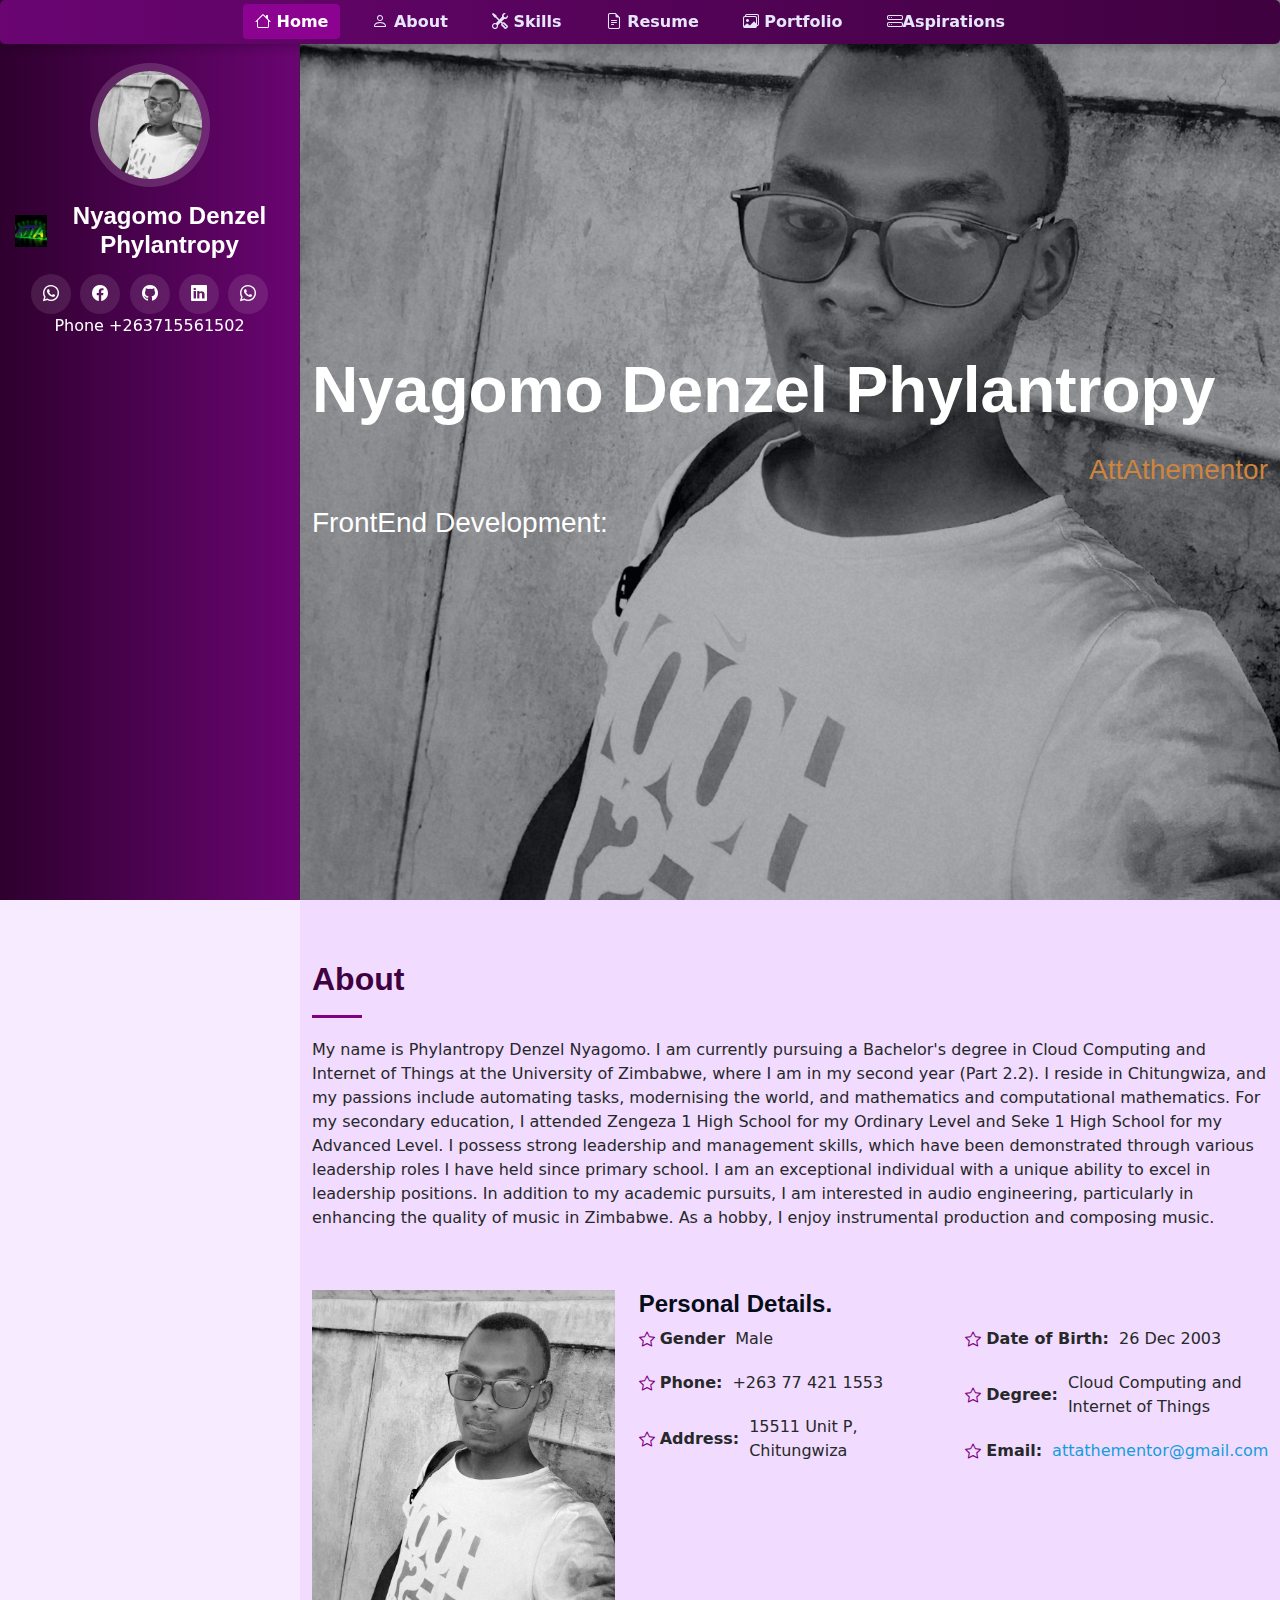
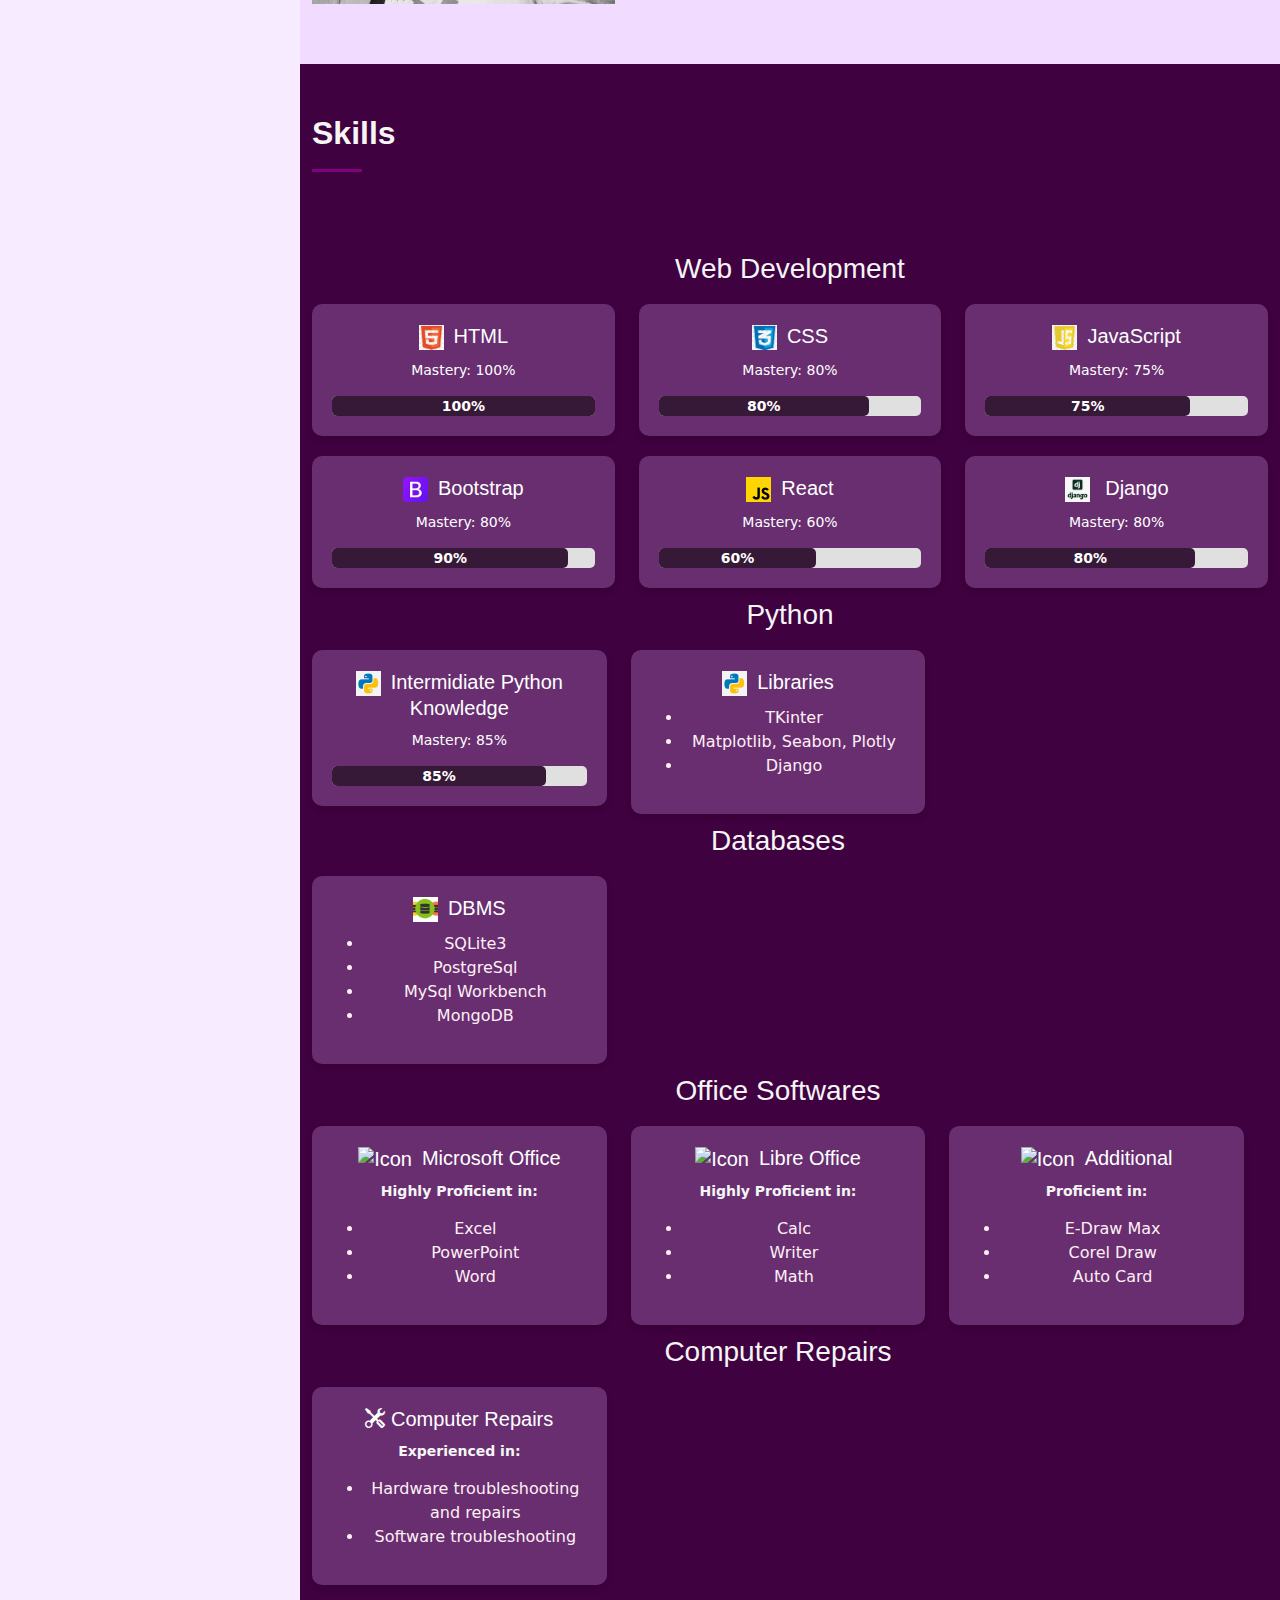
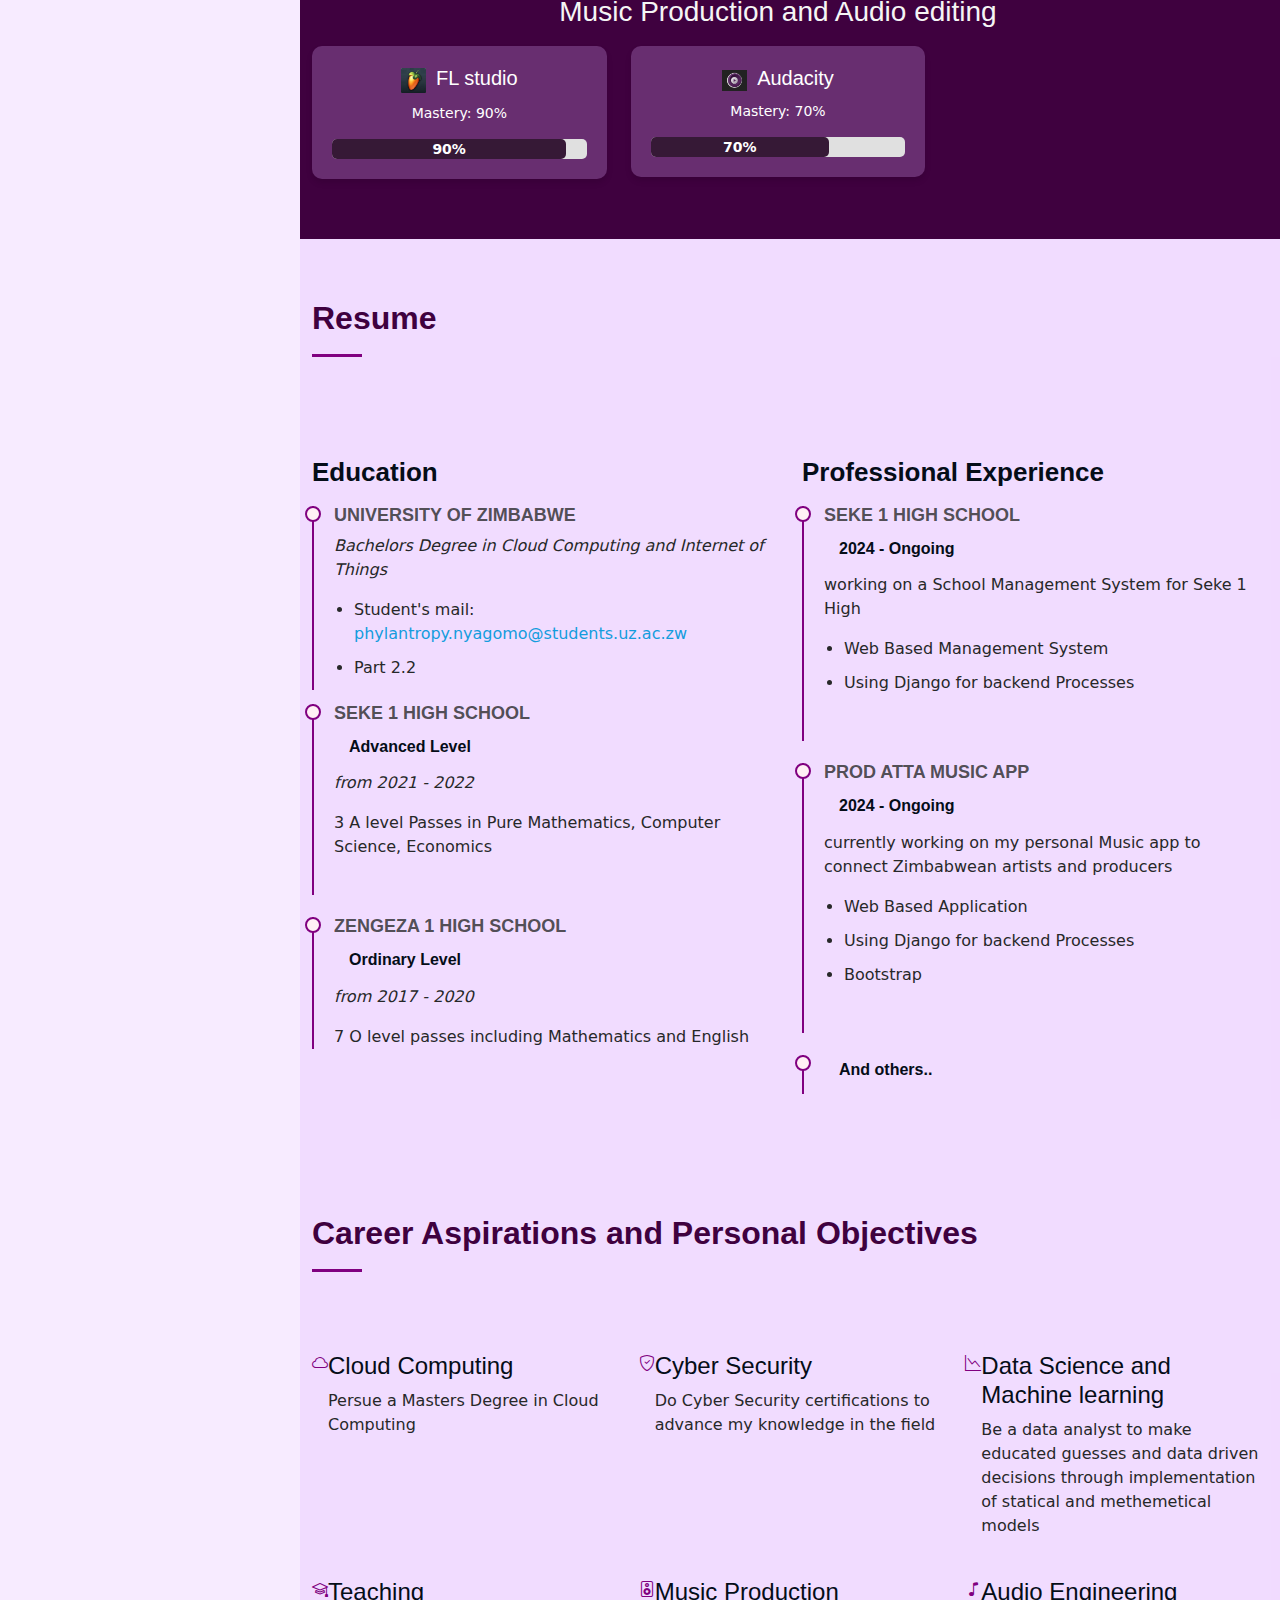
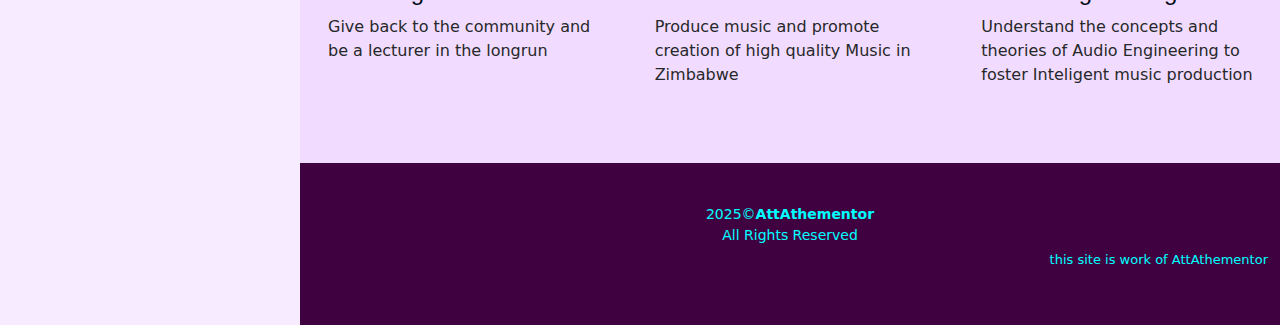
==== commit 90ad7e0b: "Update index.html" ====
--- a/index.html
+++ b/index.html
@@ -357,7 +357,7 @@
               <h4>University of Zimbabwe</h4>
               <p><em>Bachelors Degree in Cloud Computing and Internet of Things</em></p>
               <ul>
-                <li>Reg No R235161C</li>
+              
                 <li>Student's mail: <a href="mailto:phylantropy.nyagomo@students.uz.ac.zw">phylantropy.nyagomo@students.uz.ac.zw</a></li>
                 <li>Part 2.2</li>
               </ul>
@@ -527,4 +527,4 @@
   <script src="assets/js/attaScript.js"></script>
 </body>
 
-</html>+</html>
